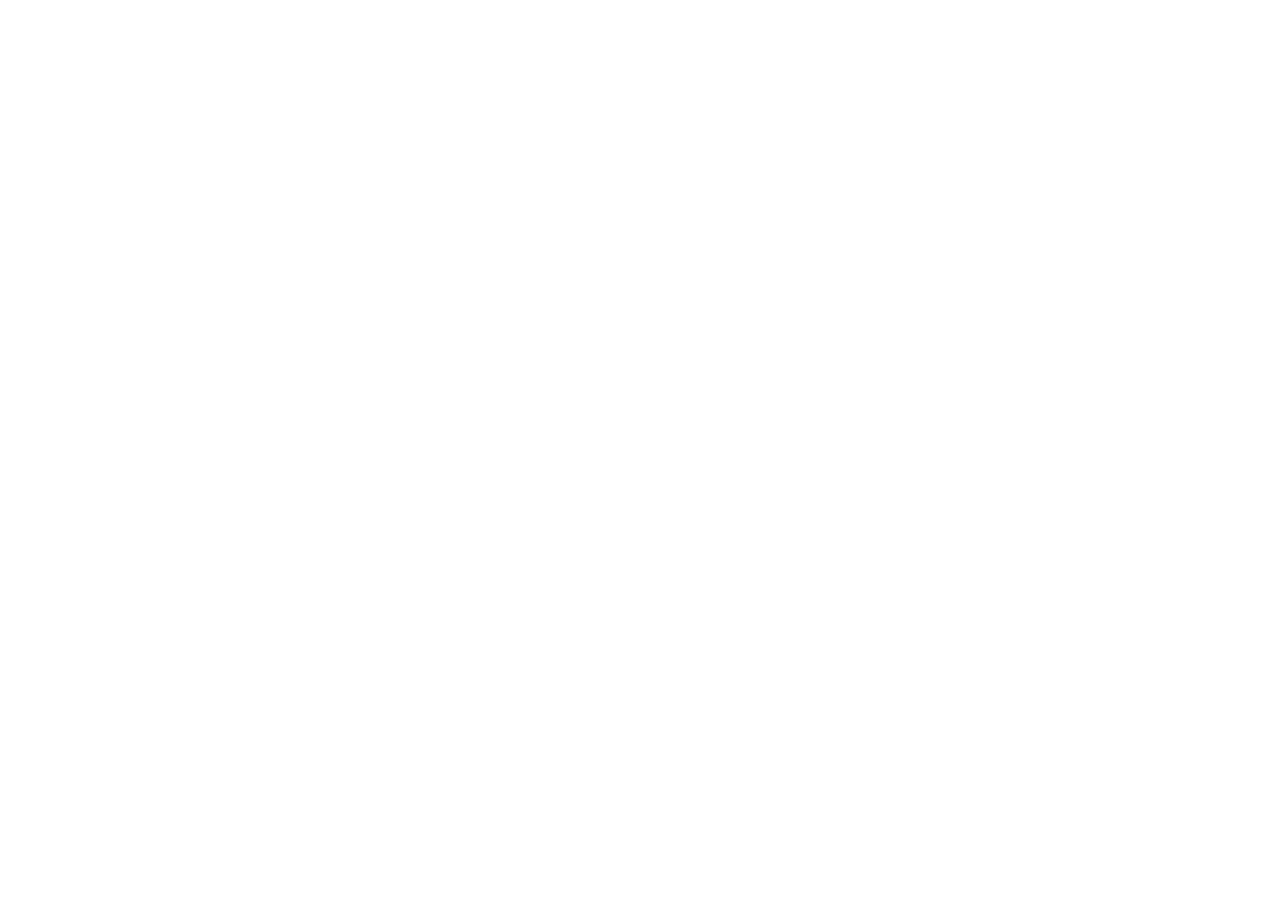
==== template_2/index.html @ e4022bb8 "initialize progress steps project" ====
<!DOCTYPE html>
<html lang="en">
<head>
    <meta charset="UTF-8">
    <meta http-equiv="X-UA-Compatible" content="IE=edge">
    <meta name="viewport" content="width=device-width, initial-scale=1.0">
    <link rel="stylesheet" href="css/style.css">
    <title>Progress Steps</title>
</head>
<body>
    
    <script src="js/script.js"></script>
</body>
</html>
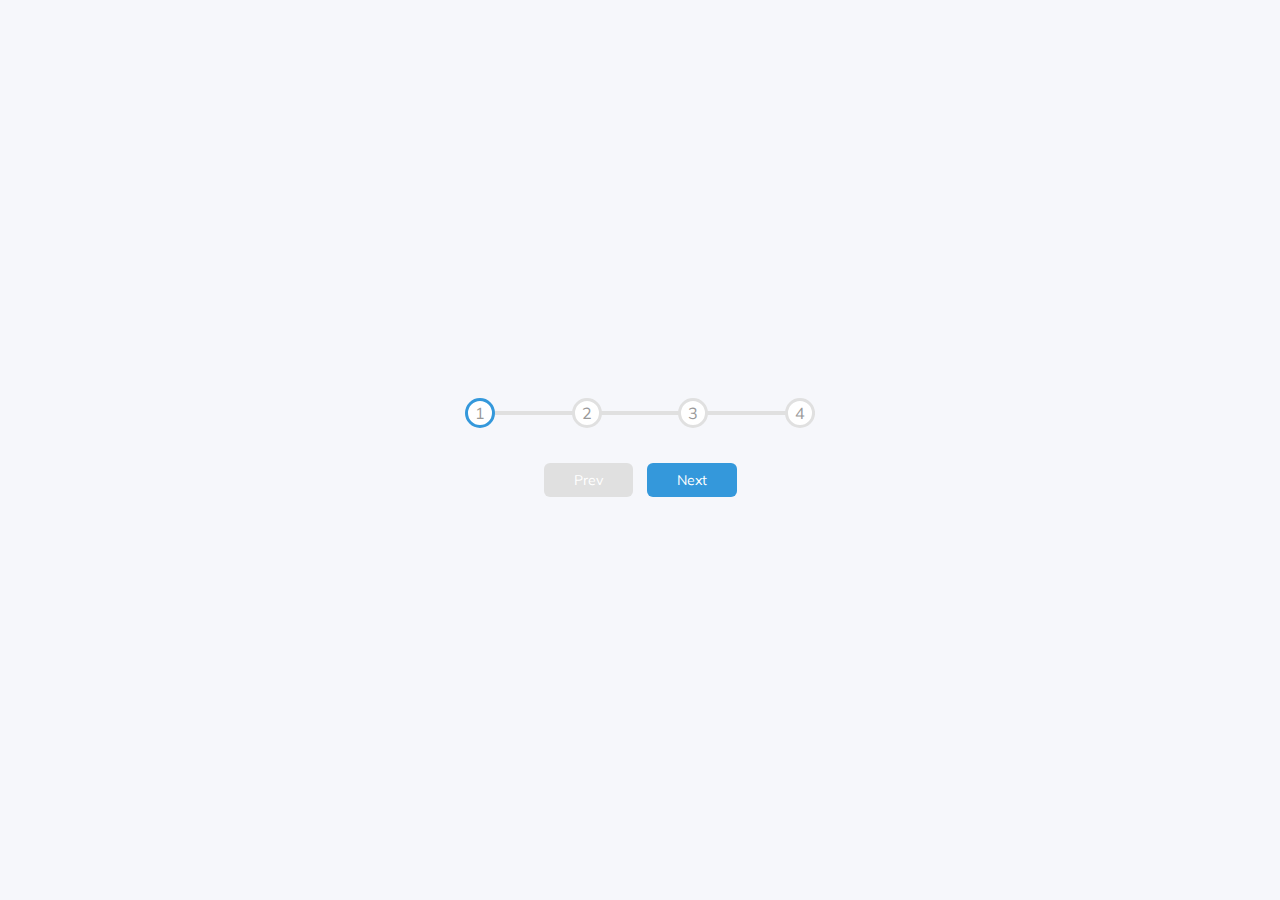
==== commit 3a460702: "this temp has how to create progress bar designed with event of next and prev buttons" ====
--- a/template_2/index.html
+++ b/template_2/index.html
@@ -8,6 +8,19 @@
     <title>Progress Steps</title>
 </head>
 <body>
+
+    <div class="container">
+        <div class="progress-container">
+            <div class="progress" id="progress"></div>
+            <div class="circle active">1</div>
+            <div class="circle">2</div>
+            <div class="circle">3</div>
+            <div class="circle">4</div>
+        </div>
+        <button class="btn" id="prev" disabled>Prev</button>
+        <button class="btn" id="next">Next</button>
+
+    </div>
     
     <script src="js/script.js"></script>
 </body>
--- a/template_2/css/style.css
+++ b/template_2/css/style.css
@@ -0,0 +1,100 @@
+@import url('https://fonts.googleapis.com/css?family=Muli&display=swap');
+
+:root{
+    --line-border-fill: #3498db;
+    --line-border-empty: #e0e0e0;
+
+
+}
+
+*{
+    box-sizing: border-box;
+}
+
+body{
+    background-color: #f6f7fb;
+    font-family: 'Muli', sans-serif;
+    display: flex;
+    align-items: center;
+    justify-content: center;
+    height: 100vh;
+    overflow: hidden;
+    margin: 0;
+}
+
+.container {
+    text-align: center;
+}
+
+.progress-container{
+
+    display: flex;
+    justify-content: space-between;
+    position: relative;
+    margin-bottom: 30px;
+    max-width: 100%;
+    width: 350px;
+}
+
+.progress-container::before{
+    content: '';
+    background-color: var(--line-border-empty);
+    position: absolute;
+    top: 50%;
+    left: 0;
+    transform: translateY(-50%);
+    height: 4px;
+    width: 100%;
+    z-index: -1;
+    transition: .4s ease;
+    
+}
+.progress{
+    background-color: var(--line-border-fill);
+    position: absolute;
+    top: 50%;
+    left: 0;
+    transform: translateY(-50%);
+    height: 4px;
+    width: 0%;
+    z-index: -1;
+    transition: .4s ease; 
+}
+.circle {
+    background-color: #fff;
+    color: #999;
+    border-radius: 50%;
+    height: 30px;
+    width: 30px;
+     display: flex;
+    align-items: center;
+    justify-content: center;
+    border: 3px solid var(--line-border-empty);
+    transition: 0.4s ease;
+}
+.circle.active {
+    border-color: var(--line-border-fill);
+}
+
+.btn {
+    background-color: var(--line-border-fill);
+    color: #fff;
+    border: 0;
+    border-radius: 6px;
+    cursor: pointer;
+    font-family: inherit;
+    padding: 8px 30px;
+    margin: 5px;
+    font-size: 14px;
+
+}
+.btn:active {
+    transform: scale(0.98);
+}
+.btn:disabled {
+    background-color: var(--line-border-empty);
+    cursor: not-allowed;
+}
+
+
+
